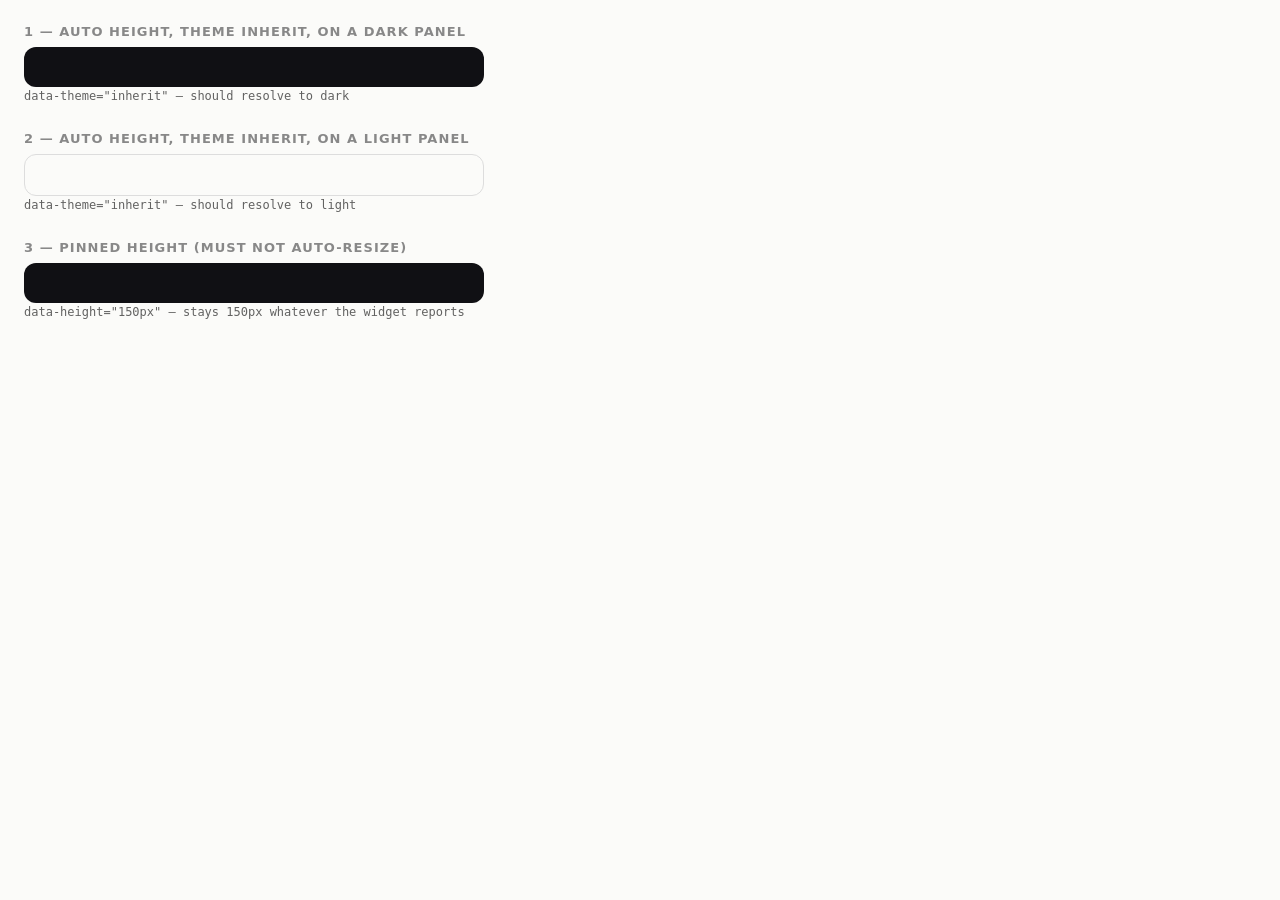
==== web-widget/embed-test.html @ 624d1769 "embeds size themselves; background tasks stop vanishing Two defects found reviewing my own changes r" ====
<!DOCTYPE html>
<html lang="en">
<head>
<meta charset="UTF-8" />
<title>Embed harness — SUB/WAVE call-in</title>
<!--
  Not shipped to users; a bench for the embed path, which is otherwise only
  testable by dropping the widget on a real third-party page.

  Covers the three things that actually break:
    * data-theme="inherit" reading the HOST page's background
    * the frame following the widget's height instead of a fixed guess
    * a pinned data-height still winning

  Serve it from the widget origin:  http://localhost:8100/embed-test.html
-->
<style>
  body { font: 14px system-ui, sans-serif; margin: 0; padding: 24px; }
  section { max-width: 460px; margin: 0 0 28px; }
  h2 { font-size: 13px; text-transform: uppercase; letter-spacing: .08em;
       color: #888; margin: 0 0 8px; }
  .dark  { background: #101014; color: #eee; }
  .light { background: #fbfbf9; color: #222; }
  .pad   { padding: 20px; border-radius: 12px; }
  code { font-size: 12px; opacity: .7; }
</style>
</head>
<body class="light">

<section>
  <h2>1 — auto height, theme inherit, on a DARK panel</h2>
  <div class="dark pad">
    <div id="subwave-callin-a" data-theme="inherit"></div>
  </div>
  <code>data-theme="inherit" — should resolve to dark</code>
</section>

<section>
  <h2>2 — auto height, theme inherit, on a LIGHT panel</h2>
  <div class="light pad" style="border:1px solid #ddd">
    <div id="subwave-callin-b" data-theme="inherit"></div>
  </div>
  <code>data-theme="inherit" — should resolve to light</code>
</section>

<section>
  <h2>3 — pinned height (must NOT auto-resize)</h2>
  <div class="dark pad">
    <div id="subwave-callin-c" data-theme="dark" data-height="150px"></div>
  </div>
  <code>data-height="150px" — stays 150px whatever the widget reports</code>
</section>

<script src="/embed.js"></script>
</body>
</html>
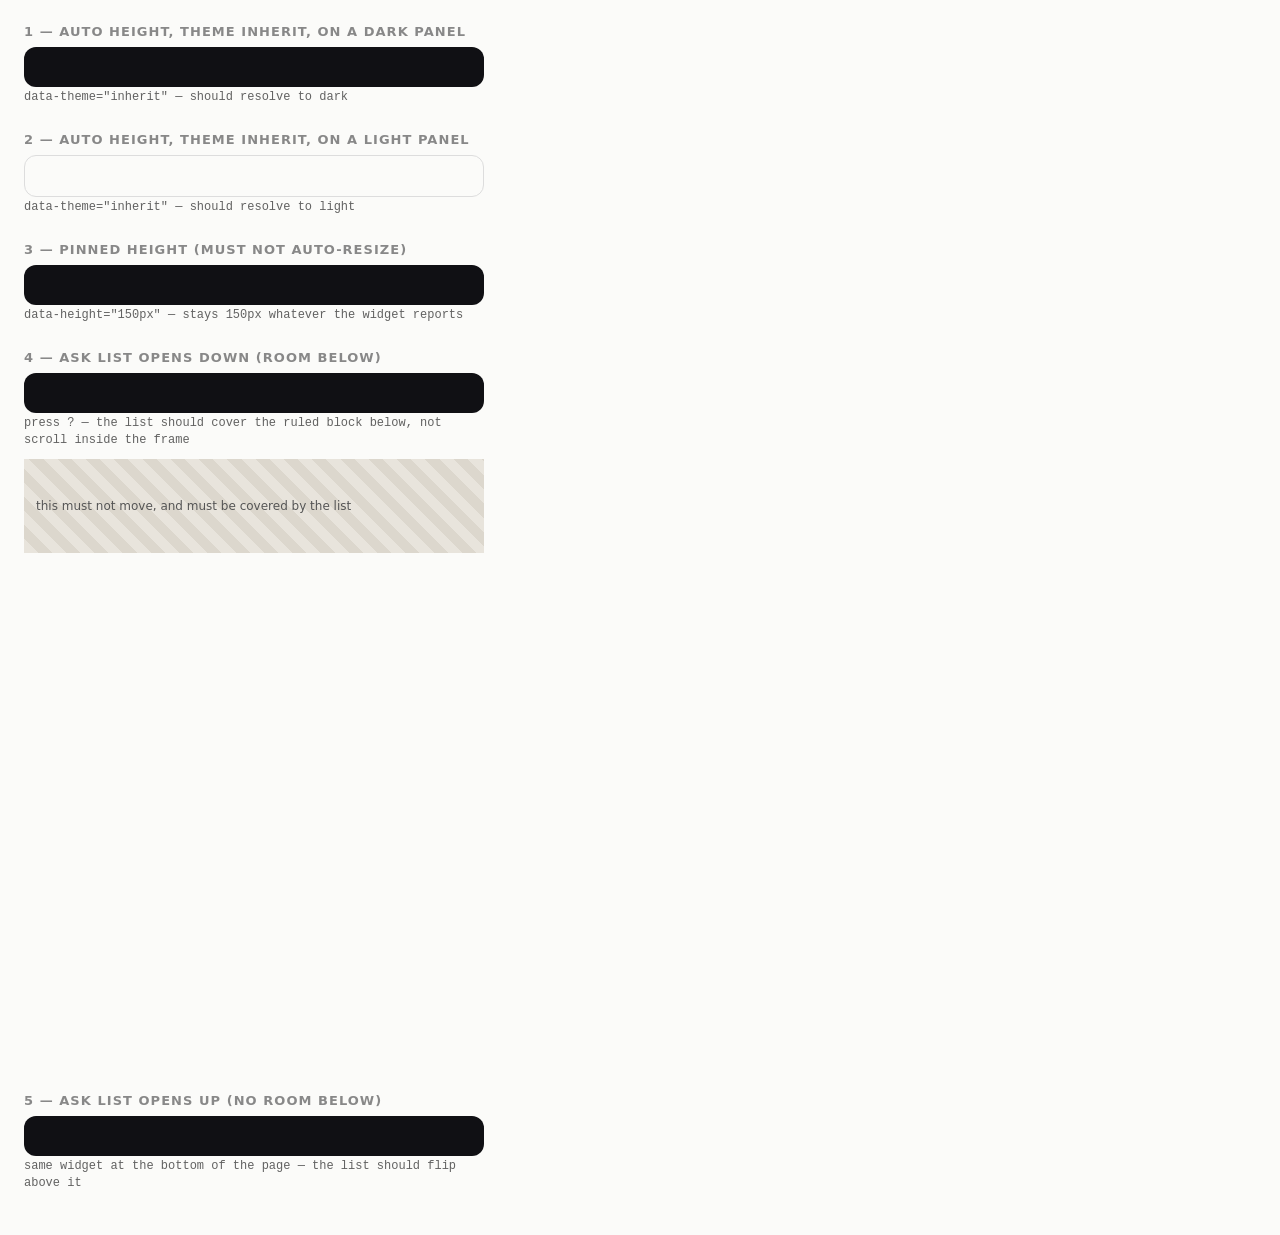
==== commit 96cd00d6: "0.9.95 - the widget belongs on any page, and the ask list stops being trapped in its frame 0.9.92 re" ====
--- a/web-widget/embed-test.html
+++ b/web-widget/embed-test.html
@@ -7,10 +7,13 @@
   Not shipped to users; a bench for the embed path, which is otherwise only
   testable by dropping the widget on a real third-party page.
 
-  Covers the three things that actually break:
+  Covers the things that actually break:
     * data-theme="inherit" reading the HOST page's background
     * the frame following the widget's height instead of a fixed guess
     * a pinned data-height still winning
+    * "What can I ask?" overlaying PAST the frame — down by default, up when
+      the page has no room below. Sections 4 and 5 are the two directions;
+      open the ? in each and nothing on this page should move.
 
   Serve it from the widget origin:  http://localhost:8100/embed-test.html
 -->
@@ -23,6 +26,11 @@
   .light { background: #fbfbf9; color: #222; }
   .pad   { padding: 20px; border-radius: 12px; }
   code { font-size: 12px; opacity: .7; }
+  .ruler { margin-top: 12px; padding: 40px 12px; background: repeating-linear-gradient(
+             45deg, #e8e4dc, #e8e4dc 10px, #dcd7cd 10px, #dcd7cd 20px);
+           color: #555; font-size: 12px; }
+  /* Section 5 sits far enough down that there is no room under it. */
+  .tail { margin-top: 60vh; }
 </style>
 </head>
 <body class="light">
@@ -51,6 +59,23 @@
   <code>data-height="150px" — stays 150px whatever the widget reports</code>
 </section>
 
+<section>
+  <h2>4 — ask list opens DOWN (room below)</h2>
+  <div class="dark pad">
+    <div id="subwave-callin-d" data-theme="dark"></div>
+  </div>
+  <code>press ? — the list should cover the ruled block below, not scroll inside the frame</code>
+  <div class="ruler">this must not move, and must be covered by the list</div>
+</section>
+
+<section class="tail">
+  <h2>5 — ask list opens UP (no room below)</h2>
+  <div class="dark pad">
+    <div id="subwave-callin-e" data-theme="dark"></div>
+  </div>
+  <code>same widget at the bottom of the page — the list should flip above it</code>
+</section>
+
 <script src="/embed.js"></script>
 </body>
 </html>
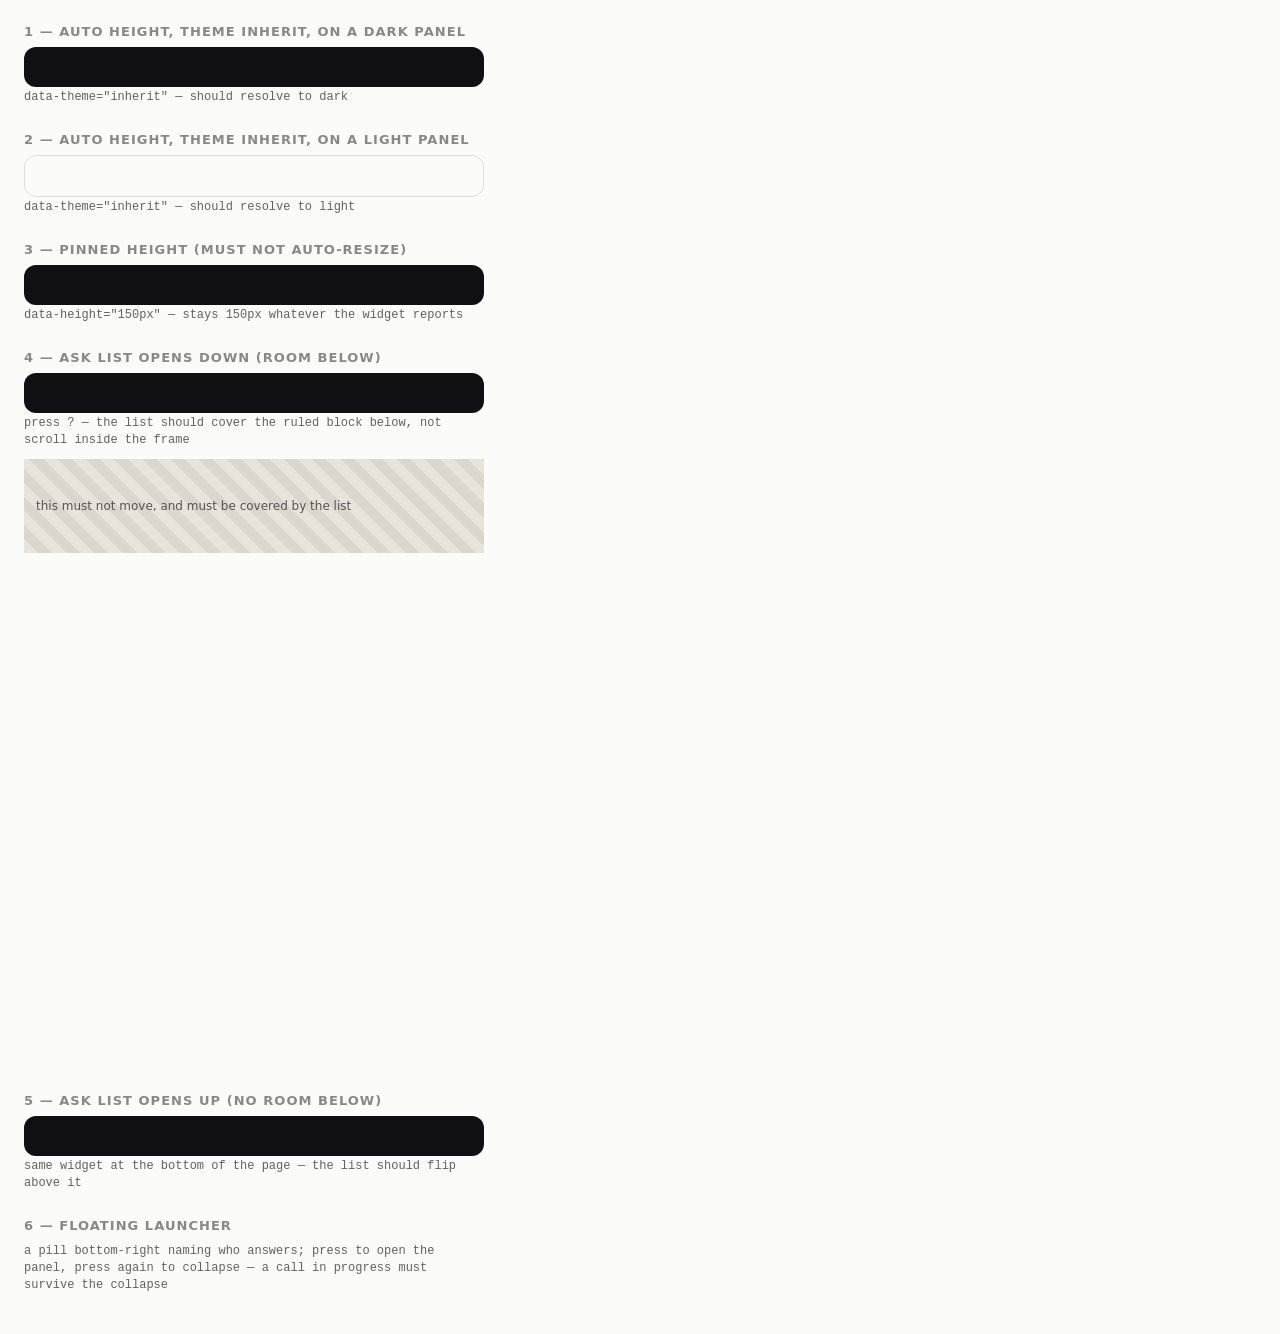
==== commit 752946bd: "0.10.3 - the widget learns to sit in the corner data-mode="launcher": a floating call pill, support-" ====
--- a/web-widget/embed-test.html
+++ b/web-widget/embed-test.html
@@ -76,6 +76,13 @@
   <code>same widget at the bottom of the page — the list should flip above it</code>
 </section>
 
+<section>
+  <h2>6 — floating launcher</h2>
+  <div id="subwave-callin-f" data-mode="launcher"></div>
+  <code>a pill bottom-right naming who answers; press to open the panel,
+    press again to collapse — a call in progress must survive the collapse</code>
+</section>
+
 <script src="/embed.js"></script>
 </body>
 </html>
